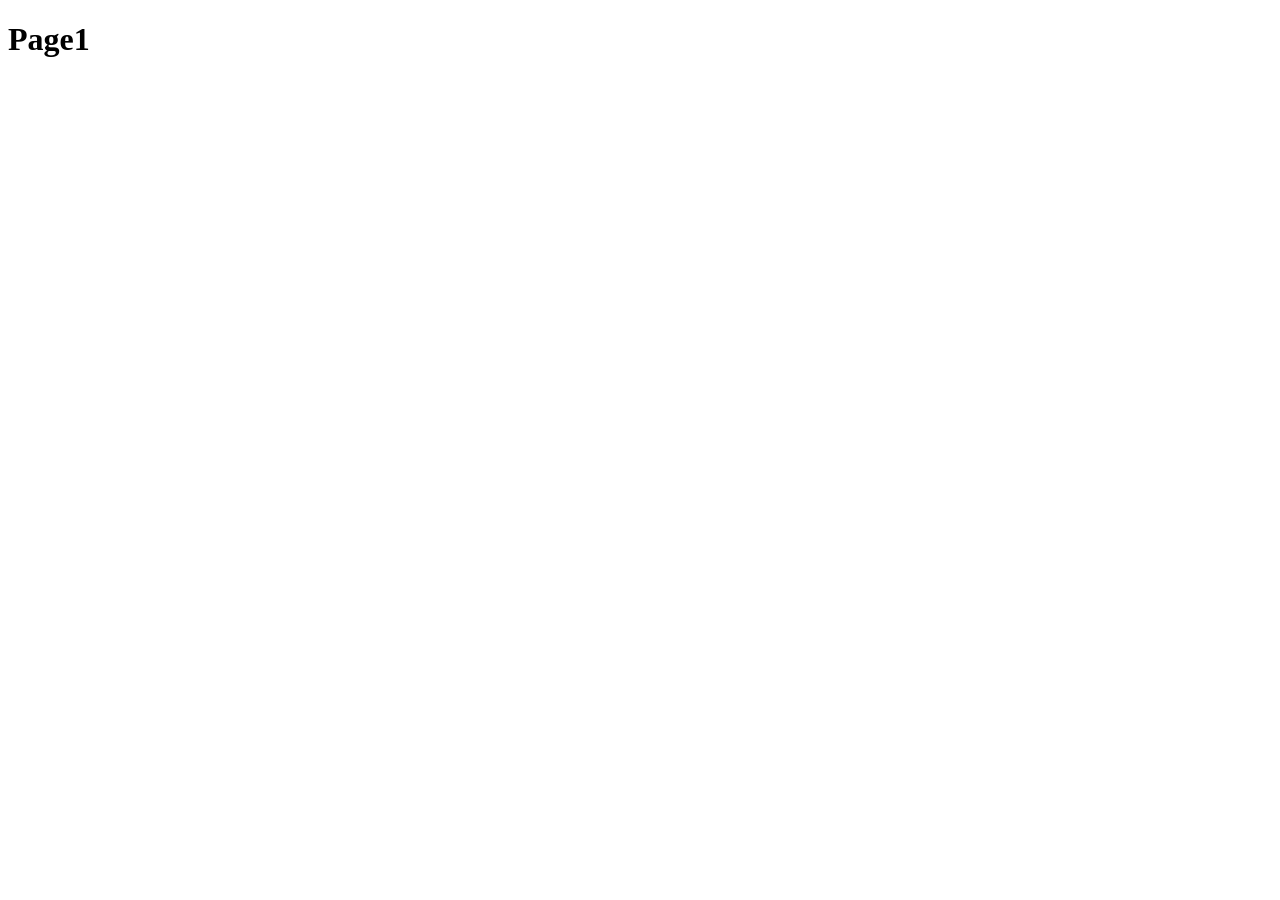
==== page1/index.html @ dec18659 "seila" ====
<!DOCTYPE html>
<html lang="en">
<head>
    <meta charset="UTF-8">
    <meta name="viewport" content="width=device-width, initial-scale=1.0">
    <title>Document</title>
</head>
<body>
    <h1>Page1</h1>
</body>
</html>
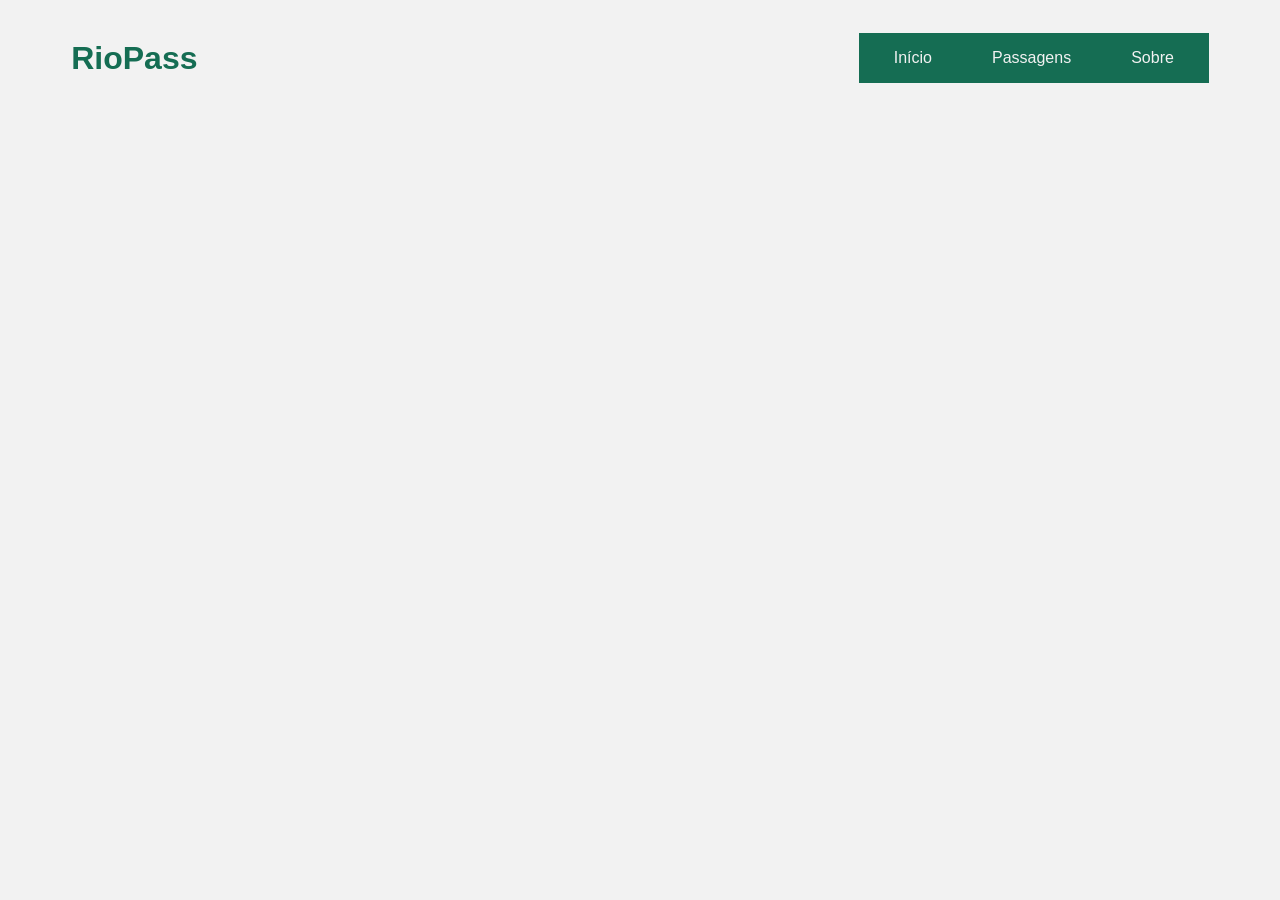
==== commit 1c385e2d: "correção de páginas" ====
--- a/page1/index.html
+++ b/page1/index.html
@@ -1,11 +1,22 @@
 <!DOCTYPE html>
-<html lang="en">
+<html lang="pt">
 <head>
     <meta charset="UTF-8">
     <meta name="viewport" content="width=device-width, initial-scale=1.0">
-    <title>Document</title>
+    <title>Boat Book</title>
+    <link rel="stylesheet" href="estilo.css">
 </head>
 <body>
-    <h1>Page1</h1>
+
+    <header>
+        <h1>RioPass</h1>
+
+        <nav>
+            <a href="index.html">Início</a>
+            <a href="page2.html">Passagens</a>
+            <a href="page3.html">Sobre</a>
+        </nav>
+    </header>
+    
 </body>
 </html>
--- a/page1/estilo.css
+++ b/page1/estilo.css
@@ -0,0 +1,34 @@
+body{
+    background-color: #F2F2F2;
+}
+
+header{
+    color: #156D53;
+    height: 100px;
+    font-family: Arial, sans-serif;
+    text-align: left;
+    display: flex;
+    align-items: center;
+    justify-content: space-between;
+    padding-left: 5%;
+    padding-right: 5%;
+}
+
+a{
+   text-decoration: none; 
+   padding: 30px;
+   color: #F2F2F2;
+   text-align: center;
+   
+}
+
+nav{
+    display: flex;
+    justify-content: center;
+    align-items: center;
+    width: 350px;
+    height: 50px;
+    background-color: #156D53;
+}
+
+
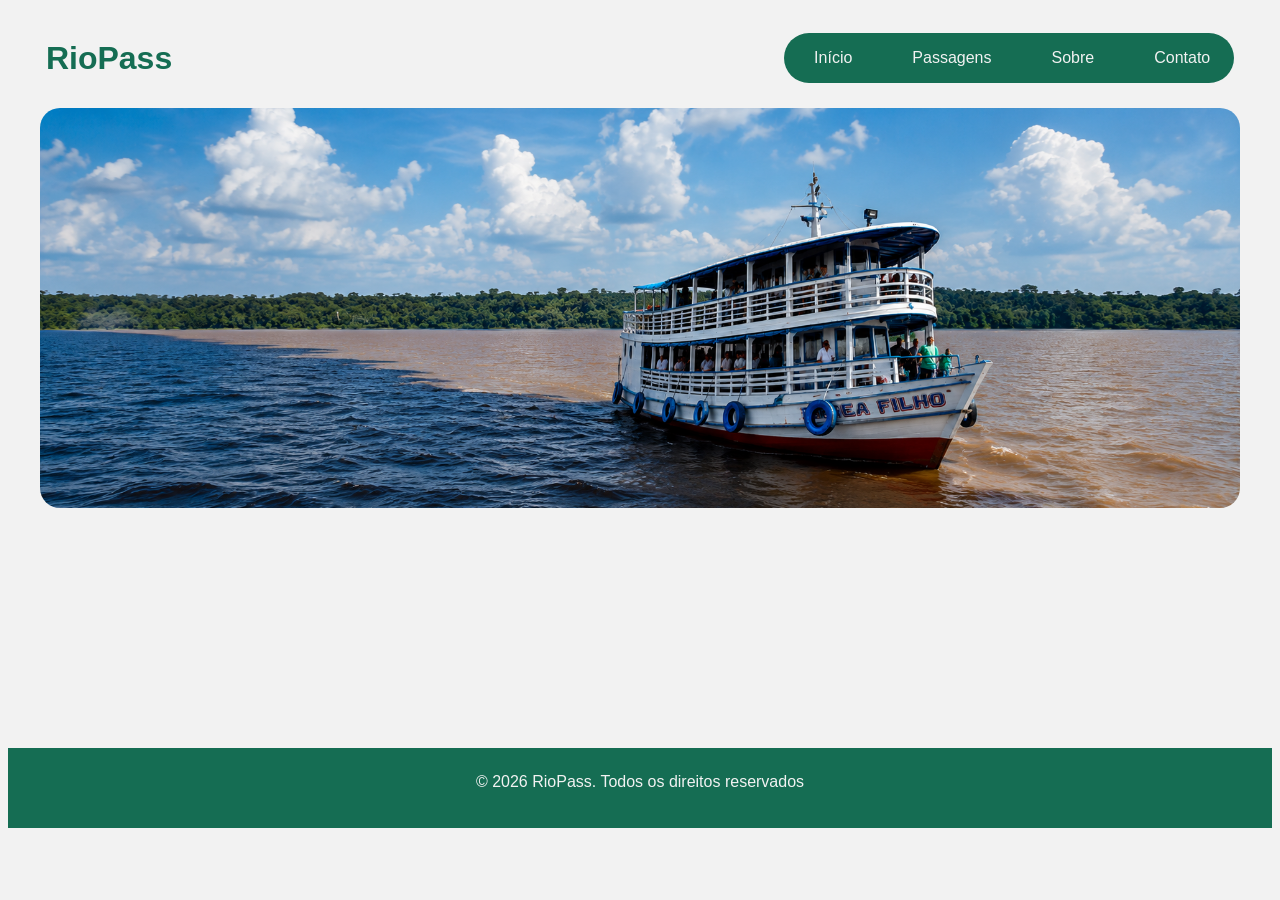
==== commit 663c2858: "quase pronto" ====
--- a/page1/index.html
+++ b/page1/index.html
@@ -4,7 +4,7 @@
     <meta charset="UTF-8">
     <meta name="viewport" content="width=device-width, initial-scale=1.0">
     <title>Boat Book</title>
-    <link rel="stylesheet" href="estilo.css">
+    <link rel="stylesheet" href="index.css">
 </head>
 <body>
 
@@ -12,11 +12,21 @@
         <h1>RioPass</h1>
 
         <nav>
-            <a href="index.html">Início</a>
-            <a href="page2.html">Passagens</a>
-            <a href="page3.html">Sobre</a>
+            <a href="../page1/index.html">Início</a>
+            <a href="../page2/page2.html">Passagens</a>
+            <a href="../page3/page3.html">Sobre</a>
+            <a href="../page4/page4.html">Contato</a>
         </nav>
     </header>
+
+    <div class="banner">
+
+        <img src="../images/boat.png" alt="barco">
+    </div>
     
 </body>
+
+    <footer>
+        <p>© 2026 RioPass. Todos os direitos reservados</p>
+    </footer>
 </html>
--- a/page1/index.css
+++ b/page1/index.css
@@ -0,0 +1,88 @@
+body{
+    background-color: #F2F2F2;
+    font-family: Arial, sans-serif;
+
+}
+
+header{
+    color: #156D53;
+    height: 100px;
+    text-align: left;
+    display: flex;
+    align-items: center;
+    justify-content: space-between;
+    padding-left: 3%;
+    padding-right: 3%;
+}
+
+nav a{
+   text-decoration: none; 
+   padding: 10px 30px;
+   color: #F2F2F2;
+   text-align: center;
+   
+}
+
+nav a:hover {
+    opacity: 0.5;
+}
+
+nav{
+    display: flex;
+    justify-content: space-around;
+    align-items: center;
+    width: 450px;
+    height: 50px;
+    background-color: #156D53;
+    border-radius: 30px;
+}
+
+
+.banner {
+width: 95%;
+height: 400px;
+overflow: hidden;
+border-radius: 20px;
+margin: auto;
+
+}
+
+.banner img{
+    width: 100%;
+    height: 100%;
+    object-fit: cover;
+}
+
+footer{
+    background-color: #156D53;
+    color: #F2F2F2;
+    text-align: center;
+    margin: 19% 0 0 0;
+    height: 80px;
+    width: 100%;
+}
+
+footer p{
+    padding: 2%;
+}
+
+aside {
+    background-color: #ffffff;
+    padding: 20px;
+    margin: 30px 0.5%;
+    border-radius: 10px;
+    border-left: 5px solid #156D53;
+}
+
+aside h3 {
+    color: #156D53;
+    margin-top: 0;
+}
+
+aside p {
+    color: #333333;
+    margin-bottom: 0;
+}
+
+
+
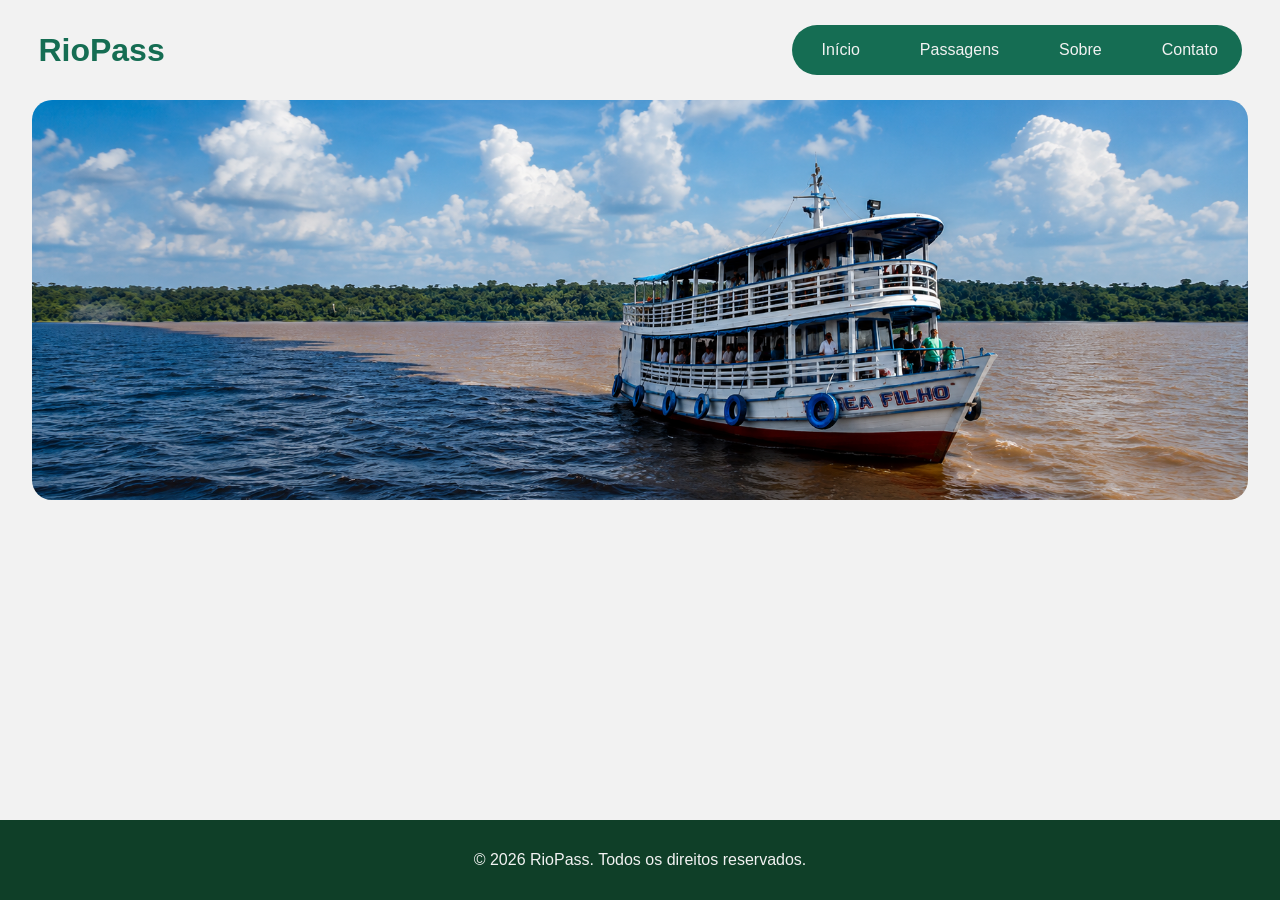
==== commit d63c96d9: "sim" ====
--- a/page1/index.html
+++ b/page1/index.html
@@ -3,7 +3,7 @@
 <head>
     <meta charset="UTF-8">
     <meta name="viewport" content="width=device-width, initial-scale=1.0">
-    <title>Boat Book</title>
+    <title>RioPass - Início</title>
     <link rel="stylesheet" href="index.css">
 </head>
 <body>
@@ -19,14 +19,18 @@
         </nav>
     </header>
 
-    <div class="banner">
-
+    <main>
+        <div class="banner">
         <img src="../images/boat.png" alt="barco">
     </div>
+
+    </main>
+
+    <footer>
+        <p>&copy; 2026 RioPass. Todos os direitos reservados.</p>
+    </footer>
+
     
 </body>
 
-    <footer>
-        <p>© 2026 RioPass. Todos os direitos reservados</p>
-    </footer>
 </html>
--- a/page1/index.css
+++ b/page1/index.css
@@ -1,7 +1,10 @@
-body{
+body {
     background-color: #F2F2F2;
     font-family: Arial, sans-serif;
-
+    margin: 0;
+    display: flex;
+    flex-direction: column;
+    min-height: 100vh;
 }
 
 header{
@@ -37,6 +40,10 @@
     border-radius: 30px;
 }
 
+main{
+    flex: 1;
+}
+
 
 .banner {
 width: 95%;
@@ -54,16 +61,11 @@
 }
 
 footer{
-    background-color: #156D53;
-    color: #F2F2F2;
+    background-color: #0f3f28;
+    color:#F2F2F2;
     text-align: center;
-    margin: 19% 0 0 0;
-    height: 80px;
+    padding: 15px 0;
     width: 100%;
-}
-
-footer p{
-    padding: 2%;
 }
 
 aside {
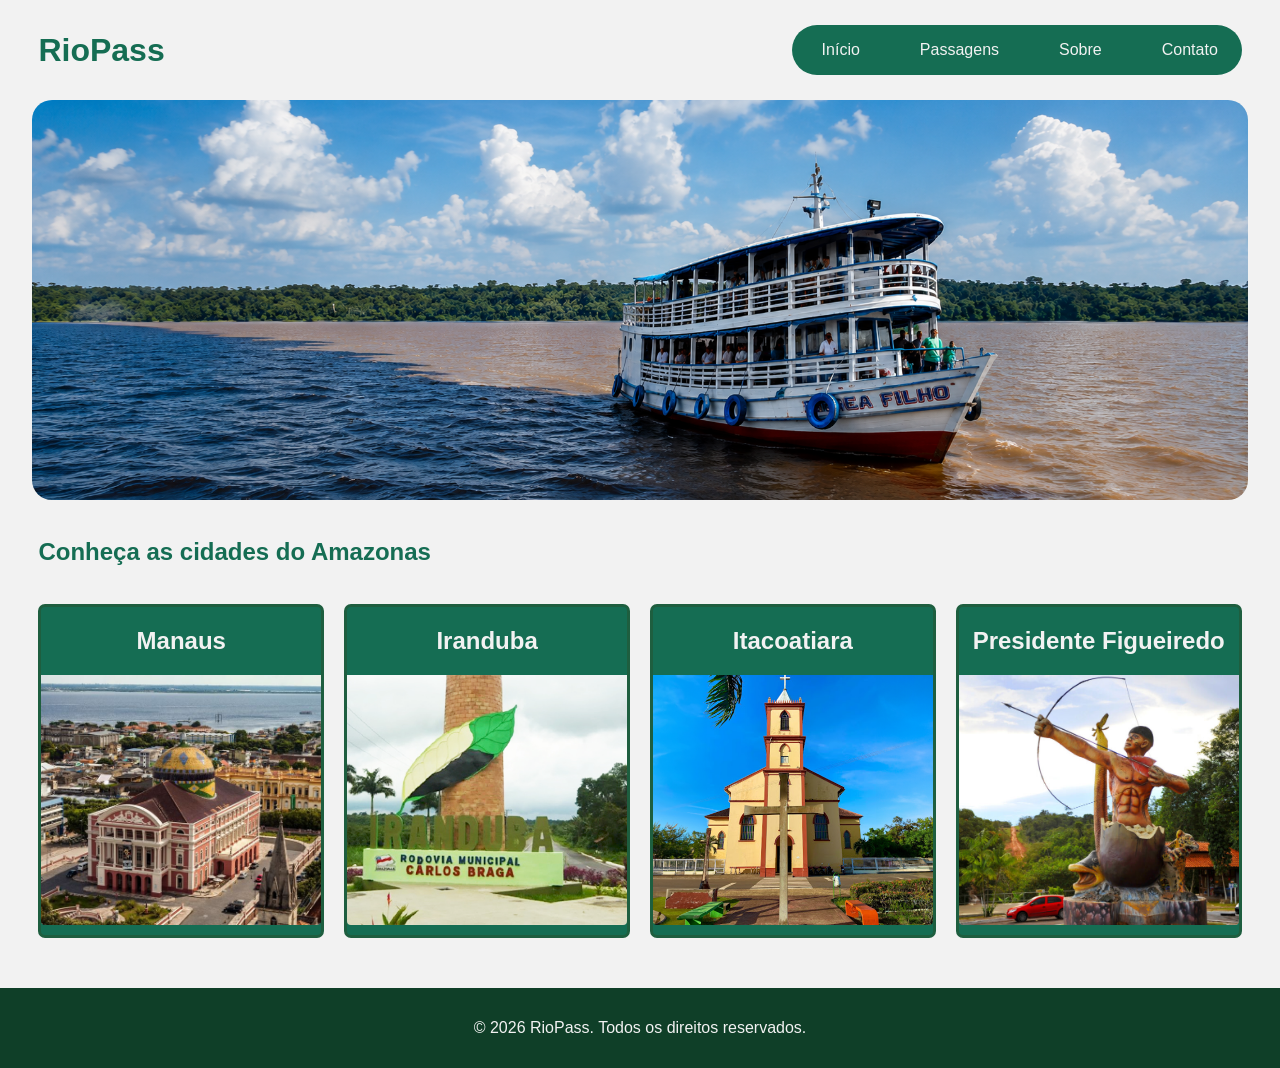
==== commit f117d379: "projeto concluído" ====
--- a/page1/index.html
+++ b/page1/index.html
@@ -24,6 +24,34 @@
         <img src="../images/boat.png" alt="barco">
     </div>
 
+    <section>
+    <div class="carrossel">
+        <h1 class="subtitulo">Conheça as cidades do Amazonas</h1>
+
+        <div class="container-cards">
+            <div class="cards">
+                <h1>Manaus</h1>
+                <img src="../images/manaus.jpeg" alt="Manaus">
+            </div>
+            
+            <div class="cards">
+                <h1>Iranduba</h1>
+                <img src="../images/iranduba.jpg" alt="Parintins">
+            </div>
+
+            <div class="cards">
+                <h1>Itacoatiara</h1>
+                <img src="../images/itacoatiara.jpg" alt="Parintins">
+            </div>
+
+            <div class="cards">
+                <h1>Presidente Figueiredo</h1>
+                <img src="../images/presidente_figueiredo.jpg" alt="Parintins">
+            </div>
+        </div>
+    </div>
+</section>
+
     </main>
 
     <footer>
--- a/page1/index.css
+++ b/page1/index.css
@@ -58,6 +58,26 @@
     width: 100%;
     height: 100%;
     object-fit: cover;
+    border-radius: 10px;
+}
+
+img{
+    border-radius: 10px;
+    margin-bottom: 10px;
+}
+
+.subtitulo{
+    color: #156D53;
+    margin-left: 3%;
+    margin-top: 3%;
+    margin-bottom: 3px;
+}
+
+.cards img{
+    width: 100%;
+    height: 250px;
+    object-fit: cover;
+    border-radius: 0 0 4px 4px;
 }
 
 footer{
@@ -66,6 +86,7 @@
     text-align: center;
     padding: 15px 0;
     width: 100%;
+    margin-top: 50px;
 }
 
 aside {
@@ -86,5 +107,32 @@
     margin-bottom: 0;
 }
 
+.container-cards {
+    display: flex;
+    flex-direction: row;
+    gap: 20px;
+    margin-left: 3%;
+    margin-right: 3%;
+    overflow-x: auto;
+}
+
+.cards {
+    background-color: #156D53;
+    border-radius: 7px;
+    border: 3px solid #1E5E3F;
+    width: calc(25% - 15px);
+    min-width: 200px;
+    min-height: 100px;
+    text-align: center;
+    color: #F2F2F2;
+    display: flex;
+    justify-content: space-between;
+    flex-direction: column;
+    box-sizing: border-box;
+    margin-top: 35px;
+    margin-left: 0; 
+}
 
 
+
+
